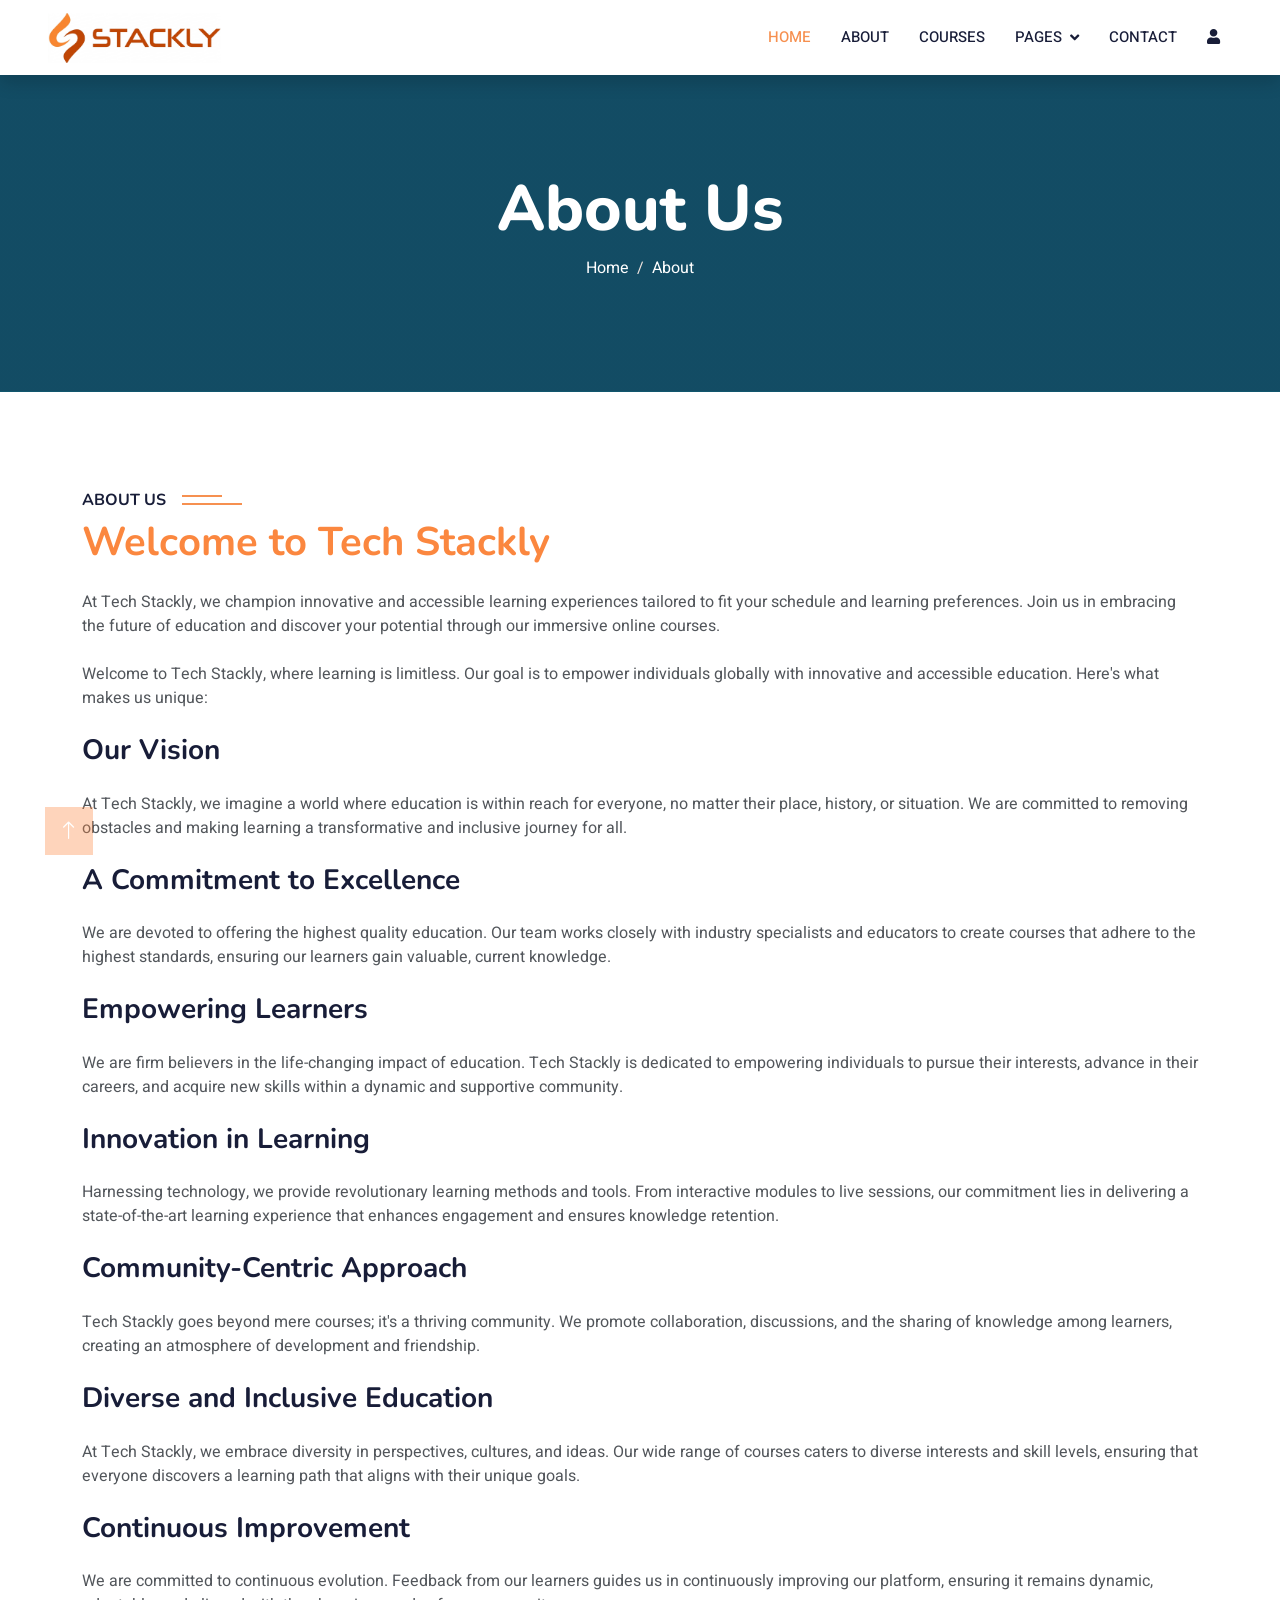
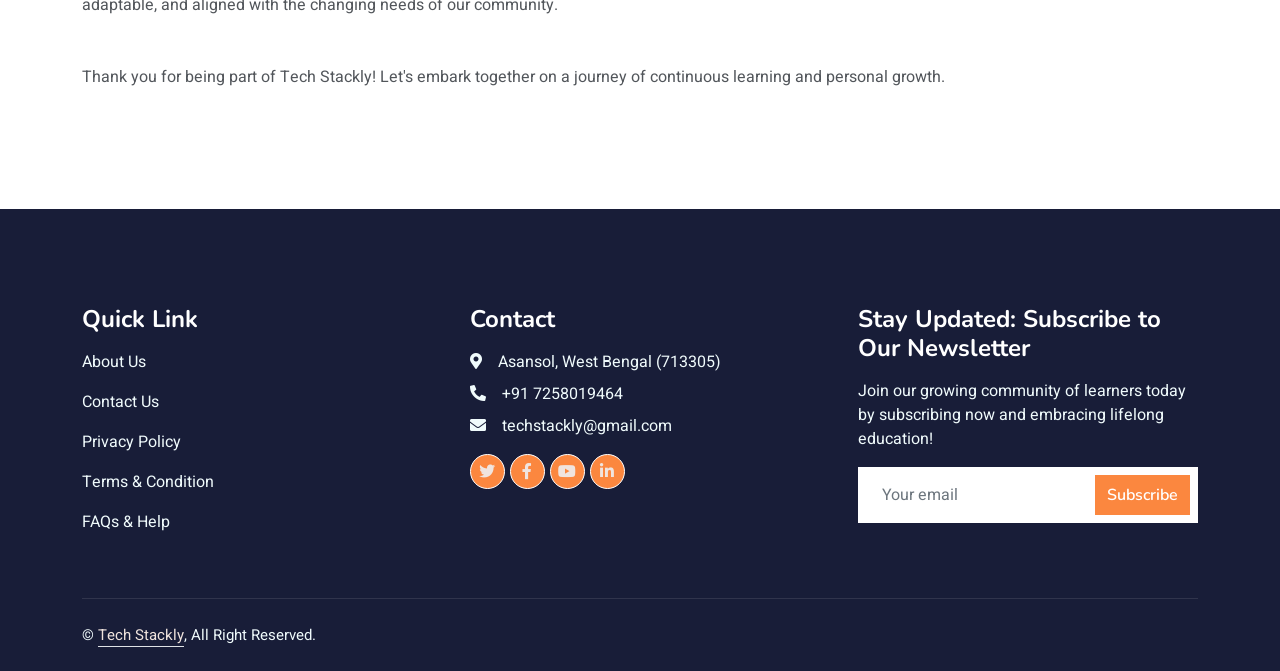
==== about.html @ 9ef8fbfd "ONLINE LEARNING PLATFORM" ====
<!DOCTYPE html>
<html lang="en">

<head>
    <meta charset="utf-8">
    <title>Tech Stackly : About Us</title>
    <meta content="width=device-width, initial-scale=1.0" name="viewport">
    <meta content="" name="keywords">
    <meta content="" name="description">

    <!-- Favicon -->
    <link href="img/icon.png" rel="icon">

    <!-- Google Web Fonts -->
    <link rel="preconnect" href="https://fonts.googleapis.com">
    <link rel="preconnect" href="https://fonts.gstatic.com" crossorigin>
    <link
        href="https://fonts.googleapis.com/css2?family=Heebo:wght@400;500;600&family=Nunito:wght@600;700;800&display=swap"
        rel="stylesheet">

    <!-- Icon Font Stylesheet -->
    <link href="https://cdnjs.cloudflare.com/ajax/libs/font-awesome/5.10.0/css/all.min.css" rel="stylesheet">
    <link href="https://cdn.jsdelivr.net/npm/bootstrap-icons@1.4.1/font/bootstrap-icons.css" rel="stylesheet">

    <!-- Libraries Stylesheet -->
    <link href="lib/animate/animate.min.css" rel="stylesheet">
    <link href="lib/owlcarousel/assets/owl.carousel.min.css" rel="stylesheet">

    <!-- Customized Bootstrap Stylesheet -->
    <link href="css/bootstrap.min.css" rel="stylesheet">

    <!-- Template Stylesheet -->
    <link href="css/style.css" rel="stylesheet">
</head>

<body>
    <!-- Spinner Start -->
    <div id="spinner"
        class="show bg-white position-fixed translate-middle w-100 vh-100 top-50 start-50 d-flex align-items-center justify-content-center">
        <div class="spinner-border text-primary" style="width: 3rem; height: 3rem;" role="status">
            <span class="sr-only">Loading...</span>
        </div>
    </div>
    <!-- Spinner End -->


    <!-- Navbar Start -->
    <nav class="navbar navbar-expand-lg bg-white navbar-light shadow sticky-top p-0">
        <a href="index.html" class="navbar-brand d-flex align-items-center px-4 px-lg-5">
            <p class="m-0 fw-bold" style="font-size: 25px;"><img src="img/logo.png" alt="Stackly Logo" height="50px"></p>
        </a>
        <button type="button" class="navbar-toggler me-4" data-bs-toggle="collapse" data-bs-target="#navbarCollapse"
            style="border: none;">
            <span class="navbar-toggler-icon"></span>
        </button>
        <div class="collapse navbar-collapse" id="navbarCollapse">
            <div class="navbar-nav ms-auto p-4 p-lg-0">
                <a href="index.html" class="nav-item nav-link active">Home</a>
                <a href="about.html" class="nav-item nav-link">About</a>
                <a href="courses.html" class="nav-item nav-link">Courses</a>
                <div class="nav-item dropdown">
                    <a href="#" class="nav-link dropdown-toggle" data-bs-toggle="dropdown">Pages</a>
                    <div class="dropdown-menu fade-down m-0">
                        
                        <a href="testimonial.html" class="dropdown-item">Testimonial</a>

                    </div>
                </div>
                <a href="contact.html" class="nav-item nav-link">Contact</a>
                <a href="login.html" class="nav-item nav-link"><i class="fa fa-user"></i></a>
                <a href="#" class="nav-item nav-link">
                    <div id="google_translate_element"></div>
                </a>
            </div>
        </div>
    </nav>
    <!-- Navbar End -->

    <!-- Header Start -->
    <div class="container-fluid bg-primary py-5 mb-5 page-header">
        <div class="container py-5">
            <div class="row justify-content-center">
                <div class="col-lg-10 text-center">
                    <h1 class="display-3 text-white animated slideInDown">About Us</h1>
                    <nav aria-label="breadcrumb">
                        <ol class="breadcrumb justify-content-center">
                            <li class="breadcrumb-item"><a class="text-white" href="index.html">Home</a></li>
                            <li class="breadcrumb-item text-white active" aria-current="page">About</li>
                        </ol>
                    </nav>
                </div>
            </div>
        </div>
    </div>
    <!-- Header End -->

    <!-- About Start -->
    <div class="container-xxl py-5">
        <div class="container">
            <div class="row g-5">

                <div class="col-lg-12 wow fadeInUp" data-wow-delay="0.3s">
                    <h6 class="section-title bg-white text-start pe-3">About Us</h6>
                    <h1 class="mb-4" style="color: #fb873f;">Welcome to Tech Stackly</h1>
                    <p class="mb-4">
                        At Tech Stackly, we champion innovative and accessible learning experiences tailored to fit your schedule and learning preferences. Join us in embracing the future of education and discover your potential through our immersive online courses.
                    </p>
                    
                    <p class="mb-4">Welcome to Tech Stackly, where learning is limitless. Our goal is to empower individuals globally with innovative and accessible education. Here's what makes us unique:</p>

                    <h3 class="mb-4">Our Vision</h3>
                    <p class="mb-4">At Tech Stackly, we imagine a world where education is within reach for everyone, no matter their place, history, or situation. We are committed to removing obstacles and making learning a transformative and inclusive journey for all.</p>

                    <h3 class="mb-4">A Commitment to Excellence</h3>
                    <p class="mb-4">We are devoted to offering the highest quality education. Our team works closely with industry specialists and educators to create courses that adhere to the highest standards, ensuring our learners gain valuable, current knowledge.</p>

                    <h3 class="mb-4">Empowering Learners</h3>
                    <p class="mb-4">We are firm believers in the life-changing impact of education. Tech Stackly is dedicated to empowering individuals to pursue their interests, advance in their careers, and acquire new skills within a dynamic and supportive community.</p>

                    <h3 class="mb-4">Innovation in Learning</h3>

                    <p class="mb-4">Harnessing technology, we provide revolutionary learning methods and tools. From interactive modules to live sessions, our commitment lies in delivering a state-of-the-art learning experience that enhances engagement and ensures knowledge retention.</p>

                    <h3 class="mb-4">Community-Centric Approach</h3>

                    <p class="mb-4">Tech Stackly goes beyond mere courses; it's a thriving community. We promote collaboration, discussions, and the sharing of knowledge among learners, creating an atmosphere of development and friendship.</p>

                    <h3 class="mb-4">Diverse and Inclusive Education</h3>

                    <p class="mb-4">At Tech Stackly, we embrace diversity in perspectives, cultures, and ideas. Our wide range of courses caters to diverse interests and skill levels, ensuring that everyone discovers a learning path that aligns with their unique goals.</p>

                    <h3 class="mb-4">Continuous Improvement</h3>
                    <p class="mb-4">We are committed to continuous evolution. Feedback from our learners guides us in continuously improving our platform, ensuring it remains dynamic, adaptable, and aligned with the changing needs of our community.</p>


                    <p class="mt-5 mb-4">Thank you for being part of Tech Stackly! Let's embark together on a journey of continuous learning and personal growth.</p>


                </div>

            </div>
        </div>
    </div>
    <!-- About End -->


    <!-- Footer Start -->
    <div class="container-fluid bg-dark text-light footer pt-5 mt-5 wow fadeIn" data-wow-delay="0.1s">
        <div class="container py-5">
            <div class="row g-5">
                <div class="col-lg-4 col-md-6">
                    <h4 class="text-white mb-3">Quick Link</h4>
                    <p><a class="text-light" href="about.html">About Us</a></p>
                    <p><a class="text-light" href="contact.html">Contact Us</a></p>
                    <p><a class="text-light" href="">Privacy Policy</a></p>
                    <p><a class="text-light" href="">Terms & Condition</a></p>
                    <p><a class="text-light" href="">FAQs & Help</a></p>
                </div>
                <div class="col-lg-4 col-md-6">
                    <h4 class="text-white mb-3">Contact</h4>
                    <p class="mb-2"><i class="fa fa-map-marker-alt me-3"></i>Asansol, West Bengal (713305)</p>
                    <p class="mb-2"><i class="fa fa-phone-alt me-3"></i>+91 7258019464</p>
                    <p class="mb-2"><i class="fa fa-envelope me-3"></i>techstackly@gmail.com</p>
                    <div class="d-flex pt-2">
                        <a class="btn btn-outline-light btn-social" href=""><i class="fab fa-twitter"></i></a>
                        <a class="btn btn-outline-light btn-social" href=""><i class="fab fa-facebook-f"></i></a>
                        <a class="btn btn-outline-light btn-social" href=""><i class="fab fa-youtube"></i></a>
                        <a class="btn btn-outline-light btn-social" href=""><i class="fab fa-linkedin-in"></i></a>
                    </div>
                </div>

                <div class="col-lg-4 col-md-6">
                    <h4 class="text-white mb-3">Stay Updated: Subscribe to Our Newsletter</h4>
                    <p>Join our growing community of learners today by subscribing now and embracing lifelong education! </p>
                    <div class="position-relative mx-auto" style="max-width: 400px;">
                        <form action="#">
                            <input class="form-control border-0 w-100 py-3 ps-4 pe-5" type="email"
                                placeholder="Your email" required>
                            <button type="submit"
                                class="btn btn-primary py-2 position-absolute top-0 end-0 mt-2 me-2"><a
                                    href="mailto:manish19464@gmail.com">Subscribe</a></button>
                        </form>
                    </div>
                </div>
            </div>
        </div>
        <div class="container">
            <div class="copyright">
                <div class="row">
                    <div class="col-md-6 text-center text-md-start mb-3 mb-md-0">
                        &copy; <a class="border-bottom" href="index.html">Tech Stackly</a>, All Right Reserved.

                    </div>
                </div>
            </div>
        </div>
    </div>
    <!-- Footer End -->


    <!-- Back to Top -->
    <a href="#" class="btn btn-lg btn-primary btn-lg-square back-to-top"><i class="bi bi-arrow-up"></i></a>


    <!-- JavaScript Libraries -->
    <script src="https://code.jquery.com/jquery-3.4.1.min.js"></script>
    <script src="https://cdn.jsdelivr.net/npm/bootstrap@5.0.0/dist/js/bootstrap.bundle.min.js"></script>
    <script src="lib/wow/wow.min.js"></script>
    <script src="lib/easing/easing.min.js"></script>
    <script src="lib/waypoints/waypoints.min.js"></script>
    <script src="lib/owlcarousel/owl.carousel.min.js"></script>


    <!-- Template Javascript -->
    <script src="js/main.js"></script>
</body>

</html>
---- css/style.css ----
/********** Template CSS **********/
:root {
    --primary: #f69050;
    --light: #F0FBFC;
    --light: #f0e4de;
    --dark: #181d38;
}

.btn {
    background-color: #fb873f;
    border: none;
}

.btn a {
    text-decoration: none;
    color: #fff;
}

.btn:hover {
    background: transparent;
    color: var(--primary) !important;
    border: 1px solid var(--primary);
}

.btn:hover a {
    color: var(--primary) !important;
}

.btn-light {
    background-color: var(--light);
}

.btn-light:hover {
    background: transparent;
    color: var(--light) !important;
    border: 1px solid var(--light);
}

.fw-medium {
    font-weight: 600 !important;
}

.fw-semi-bold {
    font-weight: 700 !important;
}

.back-to-top {
    position: fixed;
    display: none;
    left: 45px;
    bottom: 45px;
    z-index: 99;
}


/*** Spinner ***/
#spinner {
    opacity: 0;
    visibility: hidden;
    transition: opacity .5s ease-out, visibility 0s linear .5s;
    z-index: 99999;
}

#spinner.show {
    transition: opacity .5s ease-out, visibility 0s linear 0s;
    visibility: visible;
    opacity: 1;
}


/*** Button ***/
.btn {
    font-family: 'Nunito', sans-serif;
    font-weight: 600;
    transition: .5s;
}

.btn.btn-primary,
.btn.btn-secondary {
    color: #FFFFFF;
}

.btn-square {
    width: 38px;
    height: 38px;
}

.btn-sm-square {
    width: 32px;
    height: 32px;
}

.btn-lg-square {
    width: 48px;
    height: 48px;
}

.btn-square,
.btn-sm-square,
.btn-lg-square {
    padding: 0;
    display: flex;
    align-items: center;
    justify-content: center;
    font-weight: normal;
    border-radius: 0px;
}


/*** Navbar ***/
.navbar .dropdown-toggle::after {
    border: none;
    content: "\f107";
    font-family: "Font Awesome 5 Free";
    font-weight: 900;
    vertical-align: middle;
    margin-left: 8px;
}

.navbar-light .navbar-nav .nav-link {
    margin-right: 30px;
    padding: 25px 0;
    color: #FFFFFF;
    font-size: 15px;
    text-transform: uppercase;
    outline: none;
}

.navbar-light .navbar-nav .nav-link:hover,
.navbar-light .navbar-nav .nav-link.active {
    color: var(--primary);
}

@media (max-width: 991.98px) {
    .navbar-light .navbar-nav .nav-link {
        margin-right: 0;
        padding: 10px 0;
    }

    .navbar-light .navbar-nav {
        border-top: 1px solid #EEEEEE;
    }
}

.navbar-light .navbar-brand,
.navbar-light a.btn {
    height: 75px;
}

.navbar-light .navbar-nav .nav-link {
    color: var(--dark);
    font-weight: 500;
}

.navbar-light.sticky-top {
    top: -100px;
    transition: .5s;
}

.navbar-toggler-icon {
    color: #fb873f;
}

.navbar-toggler {
    border: 2px solid #fb873f;
}

@media (min-width: 992px) {
    .navbar .nav-item .dropdown-menu {
        display: block;
        margin-top: 0;
        opacity: 0;
        visibility: hidden;
        transition: .5s;
    }

    .navbar .dropdown-menu.fade-down {
        top: 100%;
        transform: rotateX(-75deg);
        transform-origin: 0% 0%;
    }

    .navbar .nav-item:hover .dropdown-menu {
        top: 100%;
        transform: rotateX(0deg);
        visibility: visible;
        transition: .5s;
        opacity: 1;
    }
}

/*** Header carousel ***/

.header-carousel .owl-carousel-item {
    position: relative;
    height: 100vh;
}

.header-carousel p {
    margin-top: 20px;
    font-size: 20px;
    line-height: 30px;
}

@media (max-width: 1300px) {
    .header-carousel .owl-carousel-item {
        position: relative;
        min-height: 80vh;
    }

    .header-carousel .owl-carousel-item img {
        position: absolute;
        width: 100%;
        height: 100%;
        object-fit: cover;
    }
}

@media (max-width: 768px) {
    .header-carousel .owl-carousel-item {
        position: relative;
        min-height: 500px;
    }

    .header-carousel .owl-carousel-item img {
        position: absolute;
        width: 100%;
        height: 100%;
        object-fit: cover;
    }
}

@media (max-width: 430px) {

    .header-carousel .owl-carousel-item {
        position: relative;
        height: 500px;
    }

    .header-carousel .owl-carousel-item img {
        position: absolute;
        width: 100%;
        height: 100%;
        object-fit: cover;
    }

    .header-carousel h1 {
        font-size: 30px;
        line-height: 30px;
    }

    .header-carousel p {
        margin-top: 20px;
        font-size: 15px;
        line-height: 20px;
    }
}

.header-carousel .owl-nav {
    position: absolute;
    top: 50%;
    right: 8%;
    transform: translateY(-50%);
    display: flex;
    flex-direction: column;
}

.header-carousel .owl-nav .owl-prev,
.header-carousel .owl-nav .owl-next {
    margin: 7px 0;
    width: 45px;
    height: 45px;
    display: flex;
    align-items: center;
    justify-content: center;
    color: #FFFFFF;
    background: transparent;
    border: 1px solid #FFFFFF;
    font-size: 22px;
    transition: .5s;
}

.header-carousel .owl-nav .owl-prev:hover,
.header-carousel .owl-nav .owl-next:hover {
    background: var(--primary);
    border-color: var(--primary);
}

.page-header {
    background: linear-gradient(rgba(24, 29, 56, .7), rgba(24, 29, 56, .7)), url(../img/carousel-1.jpg);
    background-position: center center;
    background-repeat: no-repeat;
    background-size: cover;
}

.page-header-inner {
    background: rgba(15, 23, 43, .7);
}

.breadcrumb-item+.breadcrumb-item::before {
    color: var(--light);
}


/*** Section Title ***/
.section-title {
    position: relative;
    display: inline-block;
    text-transform: uppercase;
}

.section-title::before {
    position: absolute;
    content: "";
    width: calc(100% + 80px);
    height: 2px;
    top: 4px;
    left: -40px;
    background: var(--primary);
    z-index: -1;
}

.section-title::after {
    position: absolute;
    content: "";
    width: calc(100% + 120px);
    height: 2px;
    bottom: 5px;
    left: -60px;
    background: var(--primary);
    z-index: -1;
}

.section-title.text-start::before {
    width: calc(100% + 40px);
    left: 0;
}

.section-title.text-start::after {
    width: calc(100% + 60px);
    left: 0;
}


/*** Service ***/
.service-item {
    transition: .5s;
}


.service-item i {
    color: var(--primary);
}

.service-item:hover {
    margin-top: -10px;
    background: var(--primary);
}

.service-item * {
    transition: all .3s ease-in-out;
}

.service-item:hover * {
    color: #fff !important;
}

.course-item img {
    width: 100%;
    height: 200px;
    border-radius: 5px;
}

/*** Categories & Courses ***/

.category .content {
    cursor: pointer;
    transition: .5s;
}

.category .content:hover {
    background-color: var(--primary);
    color: #fff;
}

.category .content h5 a {
    text-decoration: none;
    color: var(--dark);
    transition: all 0.3s ease-in-out;
}

.category .content:hover h5 a {
    color: #fff !important;
}

.category img {
    width: 50px;
    height: 50px;
}

.category img,
.course-item img {
    transition: .5s;
}

.category a:hover img,
.course-item:hover img {
    transform: scale(1.1);
    margin-top: -10px;
}

/* Developer Profile - Image Styles */
.team-item {
    background-color: #fff;
    border-radius: 15px; 
    padding: 15px;
    max-width: 350px;
    margin: 0 auto;
    box-shadow: 0 4px 10px rgba(0, 0, 0, 0.1);
    transition: all 0.3s ease-in-out;
}

.team-item:hover {
    box-shadow: 0 8px 20px rgba(0, 0, 0, 0.2);
    transform: scale(1.03);
}


.team-item img {
    transition: transform 0.5s ease, box-shadow 0.3s ease;
    border-radius: 50%; 
    width: 220px; 
    height: 220px;
    border: 5px solid #fff;
    margin: 0 auto;
    display: block;
}



/*** Testimonial ***/
.testimonial-carousel::before {
    position: absolute;
    content: "";
    top: 0;
    left: 0;
    height: 100%;
    width: 0;
    background: linear-gradient(to right, rgba(255, 255, 255, 1) 0%, rgba(255, 255, 255, 0) 100%);
    z-index: 1;
}

.testimonial-carousel::after {
    position: absolute;
    content: "";
    top: 0;
    right: 0;
    height: 100%;
    width: 0;
    background: linear-gradient(to left, rgba(255, 255, 255, 1) 0%, rgba(255, 255, 255, 0) 100%);
    z-index: 1;
}

@media (min-width: 768px) {

    .testimonial-carousel::before,
    .testimonial-carousel::after {
        width: 200px;
    }
}

@media (min-width: 992px) {

    .testimonial-carousel::before,
    .testimonial-carousel::after {
        width: 300px;
    }
}

.testimonial-carousel .owl-item .testimonial-text,
.testimonial-carousel .owl-item.center .testimonial-text * {
    transition: .5s;
}

.testimonial-carousel .owl-item.center .testimonial-text {
    background: var(--primary) !important;
}

.testimonial-carousel .owl-item.center .testimonial-text * {
    color: #FFFFFF !important;
}

.testimonial-carousel .owl-dots {
    margin-top: 24px;
    display: flex;
    align-items: flex-end;
    justify-content: center;
}

.testimonial-carousel .owl-dot {
    position: relative;
    display: inline-block;
    margin: 0 5px;
    width: 15px;
    height: 15px;
    border: 1px solid #CCCCCC;
    transition: .5s;
}

.testimonial-carousel .owl-dot.active {
    background: var(--primary);
    border-color: var(--primary);
}


/*** Footer ***/
.footer .btn.btn-social {
    margin-right: 5px;
    width: 35px;
    height: 35px;
    display: flex;
    align-items: center;
    justify-content: center;
    color: var(--light);
    font-weight: normal;
    border: 1px solid #FFFFFF;
    border-radius: 35px;
    transition: .3s;
}

.footer .btn.btn-social:hover {
    color: var(--primary);
}

.footer .btn.btn-link {
    display: block;
    margin-bottom: 5px;
    padding: 0;
    text-align: left;
    color: #FFFFFF;
    font-size: 15px;
    font-weight: normal;
    text-transform: capitalize;
    transition: .3s;
}

.footer .btn.btn-link::before {
    position: relative;
    content: "\f105";
    font-family: "Font Awesome 5 Free";
    font-weight: 900;
    margin-right: 10px;
}

.footer .btn.btn-link:hover {
    letter-spacing: 1px;
    box-shadow: none;
}

.footer .copyright {
    padding: 25px 0;
    font-size: 15px;
    border-top: 1px solid rgba(256, 256, 256, .1);
}

.footer .copyright a {
    color: var(--light);
}

.footer .footer-menu a {
    margin-right: 15px;
    padding-right: 15px;
    border-right: 1px solid rgba(255, 255, 255, .1);
}

.footer .footer-menu a:last-child {
    margin-right: 0;
    padding-right: 0;
    border-right: none;
}
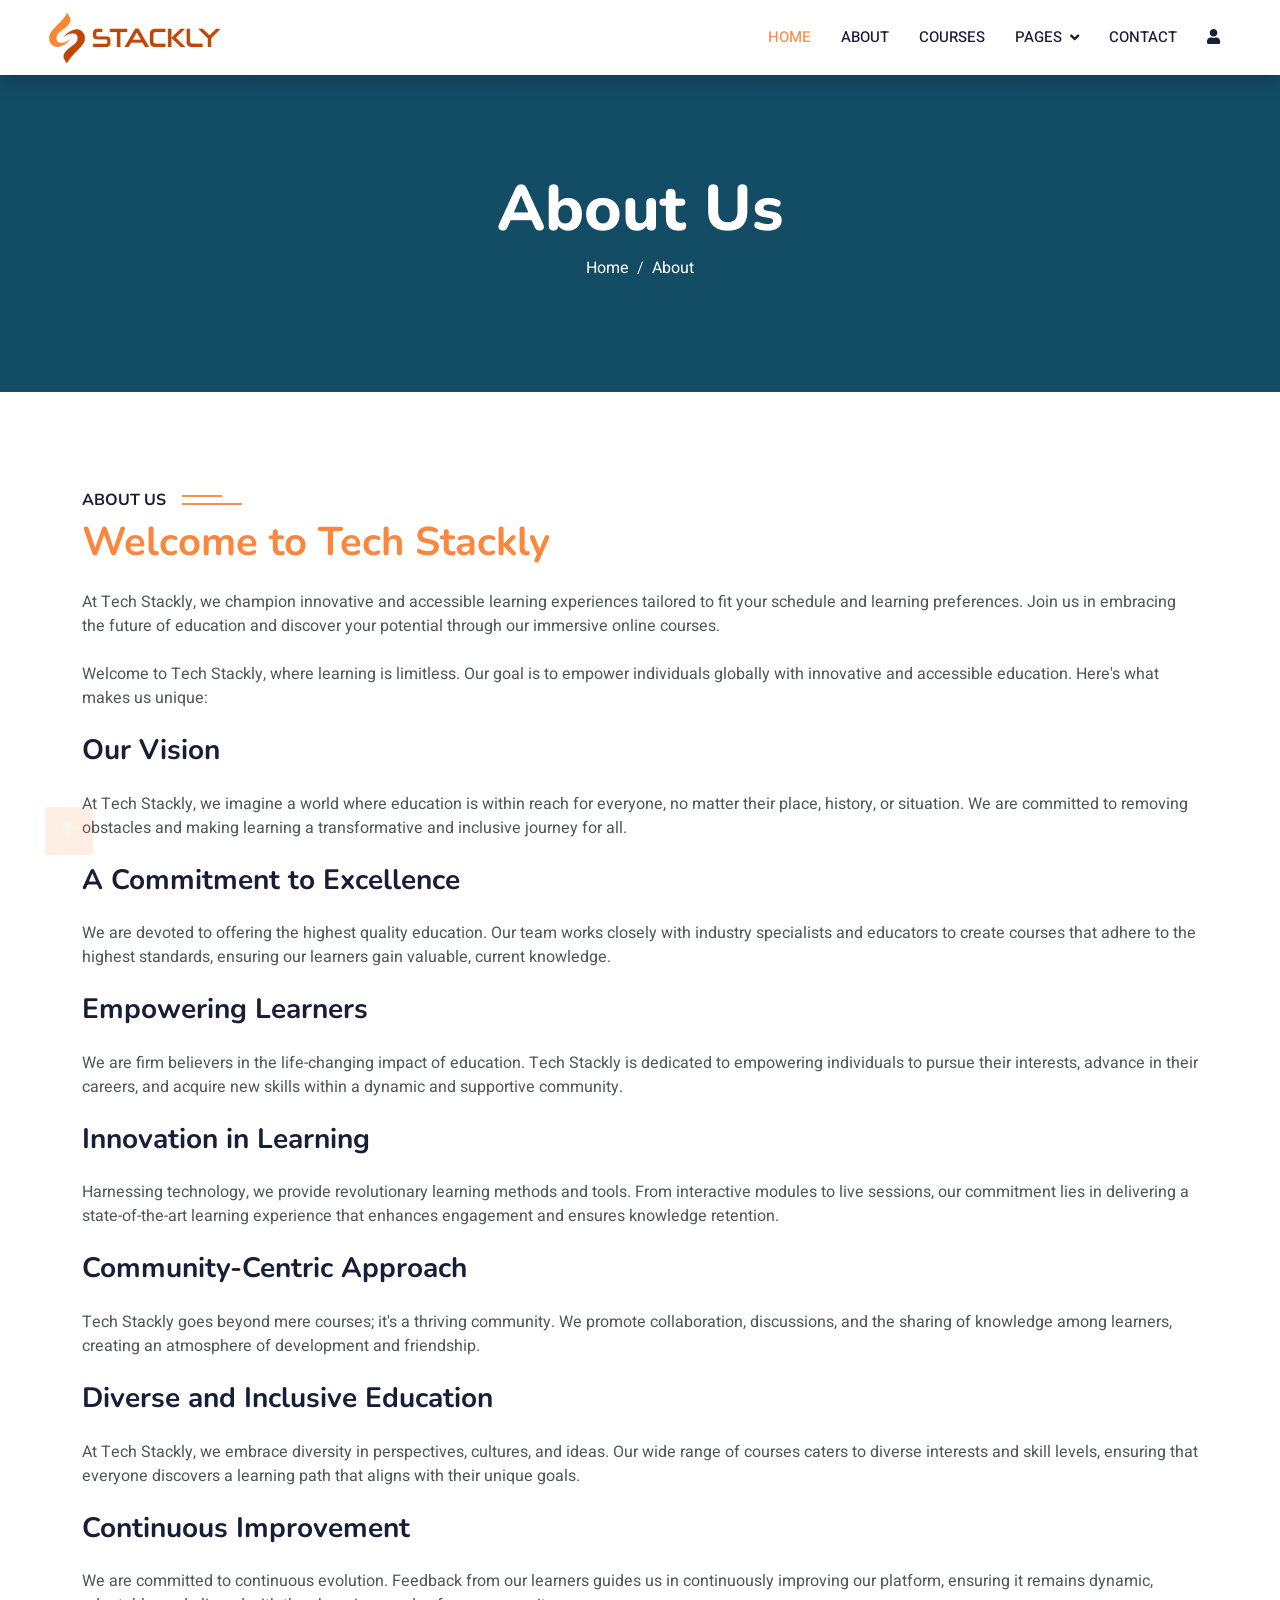
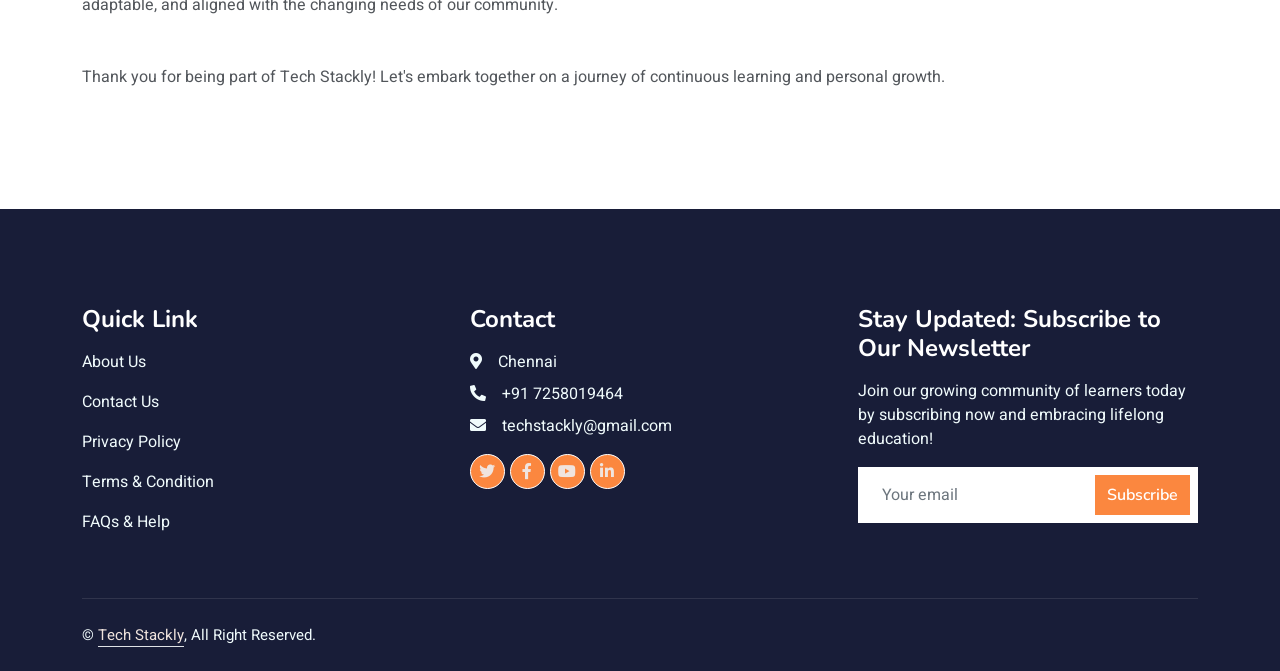
==== commit f3bf9648: "Learning" ====
--- a/about.html
+++ b/about.html
@@ -47,7 +47,7 @@
     <!-- Navbar Start -->
     <nav class="navbar navbar-expand-lg bg-white navbar-light shadow sticky-top p-0">
         <a href="index.html" class="navbar-brand d-flex align-items-center px-4 px-lg-5">
-            <p class="m-0 fw-bold" style="font-size: 25px;"><img src="img/logo.png" alt="Stackly Logo" height="50px"></p>
+            <p class="m-0 fw-bold" style="font-size: 25px;"><img src="img/logo.webp" alt="Stackly Logo" height="50px"></p>
         </a>
         <button type="button" class="navbar-toggler me-4" data-bs-toggle="collapse" data-bs-target="#navbarCollapse"
             style="border: none;">
@@ -145,6 +145,7 @@
 
 
     <!-- Footer Start -->
+     
     <div class="container-fluid bg-dark text-light footer pt-5 mt-5 wow fadeIn" data-wow-delay="0.1s">
         <div class="container py-5">
             <div class="row g-5">
@@ -158,7 +159,7 @@
                 </div>
                 <div class="col-lg-4 col-md-6">
                     <h4 class="text-white mb-3">Contact</h4>
-                    <p class="mb-2"><i class="fa fa-map-marker-alt me-3"></i>Asansol, West Bengal (713305)</p>
+                    <p class="mb-2"><i class="fa fa-map-marker-alt me-3"></i>Chennai</p>
                     <p class="mb-2"><i class="fa fa-phone-alt me-3"></i>+91 7258019464</p>
                     <p class="mb-2"><i class="fa fa-envelope me-3"></i>techstackly@gmail.com</p>
                     <div class="d-flex pt-2">
